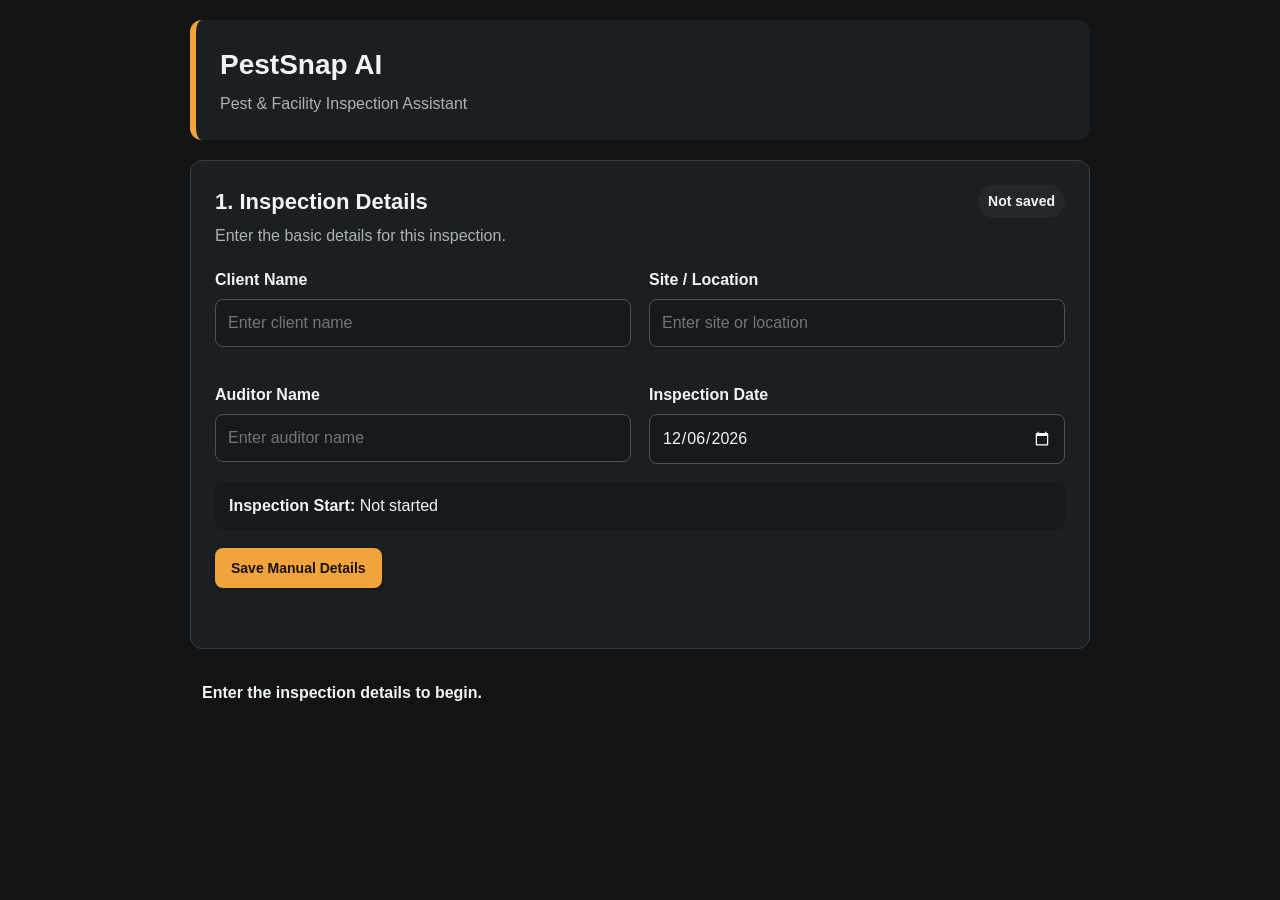
==== index.html @ e572dcbc "Initial PestSnap-AI project" ====
<!DOCTYPE html>
<html lang="en">
<head>
    <meta charset="UTF-8">
    <meta name="viewport" content="width=device-width, initial-scale=1.0">
    <meta name="description" content="Pest and Facility Inspection Assistant">
    <title>PestSnap AI</title>

    <link rel="stylesheet" href="style.css">
</head>

<body>

<main class="app-container">

    <!-- =====================================================
         HEADER
    ====================================================== -->
    <header class="app-header">
        <h1>PestSnap AI</h1>
        <p>Pest &amp; Facility Inspection Assistant</p>
    </header>


    <!-- =====================================================
         SECTION 1 - INSPECTION DETAILS
    ====================================================== -->
    <section
        id="inspectionSection"
        class="section workflow-section"
        aria-labelledby="inspectionHeading"
    >

        <div class="section-header">
            <div>
                <h2 id="inspectionHeading">1. Inspection Details</h2>
                <p class="section-description">
                    Enter the basic details for this inspection.
                </p>
            </div>

            <span
                id="inspectionSectionStatus"
                class="section-status"
            >
                Not saved
            </span>
        </div>


        <div id="inspectionForm">

            <div class="form-grid">

                <div class="form-group">
                    <label for="clientName">Client Name</label>

                    <input
                        type="text"
                        id="clientName"
                        name="clientName"
                        autocomplete="organization"
                        placeholder="Enter client name"
                    >
                </div>


                <div class="form-group">
                    <label for="siteLocation">Site / Location</label>

                    <input
                        type="text"
                        id="siteLocation"
                        name="siteLocation"
                        autocomplete="street-address"
                        placeholder="Enter site or location"
                    >
                </div>


                <div class="form-group">
                    <label for="auditorName">Auditor Name</label>

                    <input
                        type="text"
                        id="auditorName"
                        name="auditorName"
                        autocomplete="name"
                        placeholder="Enter auditor name"
                    >
                </div>


                <div class="form-group">
                    <label for="inspectionDate">Inspection Date</label>

                    <input
                        type="date"
                        id="inspectionDate"
                        name="inspectionDate"
                    >
                </div>

            </div>


            <div class="inspection-time">
                <p>
                    <strong>Inspection Start:</strong>
                    <span id="inspectionStartTime">
                        Not started
                    </span>
                </p>
            </div>


            <div class="button-group">

                <button
                    type="button"
                    id="saveManualDetails"
                    class="btn btn-primary"
                >
                    Save Manual Details
                </button>

            </div>


            <div
                id="manualDetailsStatus"
                class="status-message"
                role="status"
                aria-live="polite"
            ></div>

        </div>


        <!-- Saved Details -->

        <div
            id="savedInspectionDetails"
            class="saved-details"
            hidden
        >

            <div class="saved-details-grid">

                <p>
                    <strong>Client:</strong>
                    <span id="savedClientName"></span>
                </p>

                <p>
                    <strong>Site:</strong>
                    <span id="savedSiteLocation"></span>
                </p>

                <p>
                    <strong>Auditor:</strong>
                    <span id="savedAuditorName"></span>
                </p>

                <p>
                    <strong>Date:</strong>
                    <span id="savedInspectionDate"></span>
                </p>

            </div>


            <button
                type="button"
                id="editManualDetails"
                class="btn btn-secondary"
            >
                Edit Manual Details
            </button>

        </div>

    </section>



    <!-- =====================================================
         SECTION 2 - PHOTO
    ====================================================== -->
    <section
        id="photoSection"
        class="section workflow-section"
        aria-labelledby="photoHeading"
        hidden
    >

        <div class="section-header">

            <div>

                <h2 id="photoHeading">
                    2. Add Finding Photo
                </h2>

                <p class="section-description">
                    Upload a photo or take a photo of the problem.
                </p>

            </div>

            <span class="section-status">
                Ready
            </span>

        </div>


        <!-- ONE BUTTON ONLY -->

        <div class="photo-actions">

            <button
                type="button"
                id="photoButton"
                class="btn btn-photo"
            >
                Upload Photo / Take Photo
            </button>

        </div>


        <!-- Hidden file input -->

        <input
            type="file"
            id="photoInput"
            accept="image/png,image/jpeg,image/jpg,image/webp"
            aria-label="Choose inspection photo"
            hidden
        >


        <!-- Photo Preview -->

        <div
            id="photoPreviewContainer"
            class="photo-preview-container"
            hidden
        >

            <h3>Selected Photo</h3>

            <img
                id="photoPreview"
                src=""
                alt="Selected inspection photograph"
            >


            <div class="photo-management-actions">

                <button
                    type="button"
                    id="replacePhotoButton"
                    class="btn btn-secondary"
                >
                    Replace Photo
                </button>


                <button
                    type="button"
                    id="removePhotoButton"
                    class="btn btn-danger"
                >
                    Remove Photo
                </button>

            </div>

        </div>


        <div
            id="photoSelectedMessage"
            class="status-message"
            role="status"
            aria-live="polite"
        ></div>

    </section>



    <!-- =====================================================
         SECTION 3 - MARK PROBLEM
    ====================================================== -->
    <section
        id="markSection"
        class="section workflow-section"
        aria-labelledby="markHeading"
        hidden
    >

        <div class="section-header">

            <div>

                <h2 id="markHeading">
                    3. Mark Problem
                </h2>

                <p class="section-description">
                    Draw freely on the photo to identify the problem area.
                </p>

            </div>


            <span
                id="markSectionStatus"
                class="section-status"
            >
                Ready
            </span>

        </div>


        <div
            id="annotationContainer"
            class="annotation-container"
        >

            <canvas
                id="annotationCanvas"
                aria-label="Photo marking area"
            ></canvas>

        </div>


        <div class="annotation-controls">

            <button
                type="button"
                id="undoAnnotationButton"
                class="btn btn-secondary"
                disabled
            >
                Undo
            </button>


            <button
                type="button"
                id="clearAnnotationButton"
                class="btn btn-secondary"
                disabled
            >
                Clear All
            </button>

        </div>


        <button
            type="button"
            id="donePhotoButton"
            class="btn btn-primary"
        >
            Done
        </button>


        <div
            id="annotationStatus"
            class="status-message"
            role="status"
            aria-live="polite"
        ></div>

    </section>



    <!-- =====================================================
         SECTION 4 - FINDING DETAILS
    ====================================================== -->
    <section
        id="aiSection"
        class="section workflow-section"
        aria-labelledby="aiHeading"
        hidden
    >

        <div class="section-header">

            <div>
                <h2 id="aiHeading">
                    4. Finding Details
                </h2>

                <p class="section-description">
                    Enter the details for this finding.
                </p>
            </div>

            <span
                id="findingSectionStatus"
                class="section-status"
            >
                Draft
            </span>

        </div>


        <!-- Pest -->

        <div class="form-group">

            <label for="finding">
                Finding
            </label>

            <input
                type="text"
                id="finding"
                name="finding"
                placeholder="Enter the finding"
            >

        </div>


        <!-- Pest -->

        <div class="form-group">

            <label for="pestIssue">
                Pest
            </label>

            <input
                type="text"
                id="pestIssue"
                name="pestIssue"
                placeholder="Enter pest or issue"
            >

        </div>


        <!-- Area -->

        <div class="form-group">

            <label for="findingArea">
                Area
            </label>

            <input
                type="text"
                id="findingArea"
                name="findingArea"
                placeholder="Enter affected area"
            >

        </div>


        <!-- Observation -->

        <div class="form-group">

            <label for="observation">
                Observation
            </label>

            <textarea
                id="observation"
                name="observation"
                rows="4"
                placeholder="Enter the inspection observation"
            ></textarea>

        </div>


        <!-- Root Cause -->

        <div class="form-group">

            <label for="rootCause">
                Root Cause
            </label>

            <textarea
                id="rootCause"
                name="rootCause"
                rows="3"
                placeholder="Enter the root cause"
            ></textarea>

        </div>


        <!-- Action Plan -->

        <div class="form-group">

            <label for="actionPlan">
                Action Plan
            </label>

            <select
                id="actionPlan"
                name="actionPlan"
            >

                <option value="">
                    Select action plan
                </option>

                <option value="Seal the identified opening or gap using suitable material.">
                    Seal the identified opening or gap using suitable material.
                </option>

                <option value="Remove stagnant water and implement measures to prevent recurrence.">
                    Remove stagnant water and implement measures to prevent recurrence.
                </option>

                <option value="Clean the affected area and maintain proper housekeeping.">
                    Clean the affected area and maintain proper housekeeping.
                </option>

                <option value="Remove the identified food or waste source and maintain proper sanitation.">
                    Remove the identified food or waste source and maintain proper sanitation.
                </option>

            </select>

        </div>


        <!-- Timeline -->

        <div class="form-group">

            <label for="timeline">
                Timeline
            </label>

            <select
                id="timeline"
                name="timeline"
            >

                <option value="">
                    Select timeline
                </option>

                <option value="Immediate">
                    Immediate
                </option>

                <option value="24 Hours">
                    24 Hours
                </option>

                <option value="3 Days">
                    3 Days
                </option>

                <option value="7 Days">
                    7 Days
                </option>

                <option value="15 Days">
                    15 Days
                </option>

                <option value="30 Days">
                    30 Days
                </option>

                <option value="Custom">
                    Custom
                </option>

            </select>

        </div>


        <!-- Responsibility -->

        <div class="form-group">

            <label for="responsibility">
                Responsibility
            </label>

            <select
                id="responsibility"
                name="responsibility"
            >

                <option value="">
                    Select responsibility
                </option>

                <option value="Maintenance">
                    Maintenance
                </option>

                <option value="Housekeeping">
                    Housekeeping
                </option>

                <option value="Operations">
                    Operations
                </option>

                <option value="Kitchen">
                    Kitchen
                </option>

                <option value="Engineering">
                    Engineering
                </option>

                <option value="Other">
                    Other
                </option>

            </select>

        </div>


        <!-- Status -->

        <div class="form-group">

            <label for="priority">
                Priority
            </label>

            <select
                id="priority"
                name="priority"
            >

                <option value="">
                    Select priority
                </option>

                <option value="High">
                    High
                </option>

                <option value="Medium">
                    Medium
                </option>

                <option value="Low">
                    Low
                </option>

            </select>

        </div>


        <!-- Status -->

        <div class="form-group">

            <label for="findingStatus">
                Status
            </label>

            <select
                id="findingStatus"
                name="findingStatus"
            >

                <option value="Open">
                    Open
                </option>

                <option value="WIP">
                    WIP
                </option>

                <option value="Closed">
                    Closed
                </option>

                <option value="On Hold">
                    On Hold
                </option>

            </select>

        </div>


        <!-- Remarks -->

        <div class="form-group">

            <label for="photoNote">
                Remarks
            </label>

            <textarea
                id="photoNote"
                name="photoNote"
                rows="3"
                placeholder="Enter remarks"
            ></textarea>

        </div>


        <!-- Save -->

        <div class="button-group">

            <button
                type="button"
                id="saveFindingButton"
                class="btn btn-success"
            >
                Save Finding
            </button>

        </div>


        <div
            id="findingFormStatus"
            class="status-message"
            role="status"
            aria-live="polite"
        ></div>

    </section>



    <!-- =====================================================
         SECTION 5 - REPORT
    ====================================================== -->
    <section
        id="reportSection"
        class="section workflow-section"
        aria-labelledby="reportHeading"
        hidden
    >

        <div class="section-header">

            <div>

                <h2 id="reportHeading">
                    5. Inspection Report
                </h2>

                <p class="section-description">
                    Your saved findings and reports.
                </p>

            </div>

        </div>


        <div class="inspection-summary">

            <p>
                <strong>Findings:</strong>
                <span id="findingCount">0</span>
            </p>

            <p>
                <strong>Status:</strong>
                <span id="inspectionStatus">
                    Not started
                </span>
            </p>

        </div>


        <!-- Saved Findings -->

        <div
            id="savedFindingsContainer"
            class="saved-findings"
            aria-live="polite"
        >

            <p>
                No findings saved yet.
            </p>

        </div>


        <!-- Report Buttons -->

        <div class="report-actions">

            <button
                type="button"
                id="downloadExcelButton"
                class="btn btn-success"
            >
                Download Excel
            </button>


            <button
                type="button"
                id="downloadPdfButton"
                class="btn btn-success"
                disabled
            >
                Download PDF
            </button>

        </div>


        <!-- Reset -->

        <div class="reset-section">

            <button
                type="button"
                id="resetInspectionButton"
                class="btn btn-danger"
            >
                Reset Inspection
            </button>

        </div>

    </section>



    <!-- =====================================================
         APPLICATION MESSAGE
    ====================================================== -->

    <div
        id="appMessage"
        class="app-message"
        role="status"
        aria-live="polite"
    ></div>

</main>


<!-- =====================================================
     LIBRARIES
====================================================== -->

<script
    src="https://cdn.jsdelivr.net/npm/exceljs/dist/exceljs.min.js">
</script>

<script
    src="https://cdn.jsdelivr.net/npm/jspdf@2.5.1/dist/jspdf.umd.min.js">
</script>

<script
    src="https://cdn.jsdelivr.net/npm/jspdf-autotable@3.8.2/dist/jspdf.plugin.autotable.min.js">
</script>

<script src="script.js"></script>

</body>
</html>
---- style.css ----
/* =========================================================
   PestSnap AI - Module 1
   Main Application Styles
   ========================================================= */

/* ---------- Base ---------- */

* {
    box-sizing: border-box;
}

:root {
    color-scheme: dark;
    --page-background: #111315;
    --surface: #1b1f22;
    --surface-raised: #23282c;
    --surface-muted: #171a1d;
    --border: #353c42;
    --text: #f1f3f4;
    --text-muted: #aab3ba;
    --accent: #f2a33a;
    --focus: #74b9ff;
}

html {
    scroll-behavior: smooth;
}

body {
    margin: 0;
    font-family: Arial, Helvetica, sans-serif;
    background: var(--page-background);
    color: var(--text);
    line-height: 1.5;
}


/* ---------- Main Container ---------- */

.app-container {
    width: min(100% - 24px, 900px);
    margin: 0 auto;
    padding: 20px 0 40px;
}


/* ---------- Header ---------- */

.app-header {
    background: var(--surface);
    border-radius: 12px;
    padding: 24px;
    margin-bottom: 20px;
    border-left: 6px solid var(--accent);
}

.app-header h1 {
    margin: 0 0 6px;
    font-size: 28px;
}

.app-header p {
    margin: 0;
    color: var(--text-muted);
}


/* ---------- Sections ---------- */

.section {
    background: var(--surface);
    border-radius: 12px;
    padding: 24px;
    margin-bottom: 20px;
    border: 1px solid var(--border);
}

.section h2 {
    margin-top: 0;
    margin-bottom: 20px;
    font-size: 22px;
}

.section h3 {
    margin-top: 0;
}


/* ---------- Form Layout ---------- */

.form-grid {
    display: grid;
    grid-template-columns: repeat(2, minmax(0, 1fr));
    gap: 18px;
}

.form-group {
    margin-bottom: 18px;
}

.form-group label {
    display: block;
    font-weight: 600;
    margin-bottom: 7px;
}

input,
textarea,
select {
    width: 100%;
    font: inherit;
    padding: 11px 12px;
    border: 1px solid #4a535b;
    border-radius: 8px;
    background: var(--surface-muted);
    color: var(--text);
}

textarea {
    resize: vertical;
    min-height: 90px;
}

input:focus,
textarea:focus,
select:focus,
button:focus {
    outline: 3px solid var(--focus);
    outline-offset: 2px;
}

button:focus-visible {
    outline: 3px solid currentColor;
    outline-offset: 2px;
}


/* ---------- Inspection Time ---------- */

.inspection-time {
    background: var(--surface-muted);
    border-radius: 8px;
    padding: 12px 14px;
    margin-bottom: 18px;
}

.inspection-time p {
    margin: 0;
}


/* ---------- Buttons ---------- */

.button-group,
.photo-actions,
.report-actions {
    display: flex;
    flex-wrap: wrap;
    gap: 10px;
    margin-top: 12px;
}

.btn {
    border: 0;
    border-radius: 8px;
    padding: 9px 16px;
    font: inherit;
    font-size: 14px;
    font-weight: 600;
    cursor: pointer;
    min-height: 40px;
    box-shadow: 0 2px 5px rgba(0, 0, 0, 0.22);
    transition: all 0.2s ease;
}

.btn:hover:not(:disabled) {
    filter: brightness(1.1);
    box-shadow: 0 3px 8px rgba(0, 0, 0, 0.28);
}

.btn:active:not(:disabled) {
    filter: brightness(0.96);
    transform: translateY(1px);
}

.btn:disabled {
    opacity: 0.5;
    cursor: not-allowed;
    box-shadow: none;
}

.btn-primary {
    background: var(--accent);
    color: #17120b;
}

.btn-secondary {
    background: #58636c;
    color: #ffffff;
    padding: 8px 14px;
    min-height: 38px;
}

.btn-photo {
    background: #1769aa;
    color: #ffffff;
    flex: 0 1 auto;
}

.btn-success {
    background: #238636;
    color: #ffffff;
}

.btn-danger {
    background: #c62828;
    color: #ffffff;
}


/* ---------- Photo Preview ---------- */

.photo-preview-container {
    margin: 20px 0;
    padding: 16px;
    background: var(--surface-muted);
    border-radius: 10px;
    border: 1px solid var(--border);
}

.photo-preview-container img {
    display: block;
    width: 100%;
    max-height: 500px;
    object-fit: contain;
    background: #0b0d0e;
    border-radius: 8px;
}


/* ---------- AI Result ---------- */

.ai-result-section {
    margin-top: 22px;
    padding: 18px;
    border: 2px solid #3e8fca;
    border-radius: 10px;
    background: #17232b;
}

.ai-result-section h3 {
    color: #72c2f5;
}


/* ---------- Current Inspection ---------- */

.inspection-summary {
    display: grid;
    grid-template-columns: repeat(2, minmax(0, 1fr));
    gap: 12px;
    margin-bottom: 18px;
}

.inspection-summary p {
    margin: 0;
    padding: 14px;
    background: var(--surface-raised);
    border-radius: 8px;
    border: 1px solid var(--border);
}

.saved-findings {
    margin-bottom: 20px;
}

.saved-findings > p {
    color: var(--text-muted);
}

.finding-item {
    padding: 14px;
    margin-bottom: 10px;
    border: 1px solid var(--border);
    border-radius: 8px;
    background: var(--surface-raised);
}

.finding-item strong {
    display: block;
}


/* ---------- Status Message ---------- */

.status-message,
.app-message {
    margin-top: 12px;
    min-height: 24px;
    font-weight: 600;
}

.app-message {
    padding: 12px;
    border-radius: 8px;
}


/* ---------- Reset ---------- */

.reset-section {
    margin-top: 24px;
    padding-top: 20px;
    border-top: 1px solid var(--border);
}


/* ---------- Mobile ---------- */

@media (max-width: 650px) {

    .app-container {
        width: min(100% - 16px, 900px);
        padding-top: 8px;
    }

    .section {
        padding: 18px;
    }

    .app-header {
        padding: 18px;
    }

    .app-header h1 {
        font-size: 24px;
    }

    .form-grid {
        grid-template-columns: 1fr;
        gap: 0;
    }

    .inspection-summary {
        grid-template-columns: 1fr;
    }

    .button-group,
    .report-actions {
        flex-direction: column;
    }

    .button-group .btn,
    .report-actions .btn {
        width: 100%;
    }

    .btn-photo {
        flex: 1 1 100%;
        width: 100%;
    }
}


/* ---------- Reduced Motion ---------- */

@media (prefers-reduced-motion: reduce) {
    html {
        scroll-behavior: auto;
    }
}


/* ---------- Step-by-Step Workflow ---------- */

.workflow-section {
    transition: none;
}

.section-header {
    display: flex;
    justify-content: space-between;
    align-items: flex-start;
    gap: 16px;
    margin-bottom: 20px;
}

.section-header h2 {
    margin-bottom: 6px;
}

.section-description {
    margin: 0;
    color: var(--text-muted);
}

.section-status {
    flex-shrink: 0;
    padding: 6px 10px;
    border-radius: 20px;
    background: var(--surface-raised);
    font-size: 14px;
    font-weight: 600;
}

.saved-details {
    padding-top: 4px;
}

.saved-details-grid {
    display: grid;
    grid-template-columns: repeat(2, minmax(0, 1fr));
    gap: 10px 20px;
    margin-bottom: 18px;
}

.saved-details-grid p {
    margin: 0;
    padding: 10px;
    background: var(--surface-muted);
    border-radius: 8px;
}

.annotation-area {
    min-height: 250px;
    display: flex;
    align-items: center;
    justify-content: center;
    border: 2px dashed #aeb6bf;
    border-radius: 10px;
    margin-bottom: 20px;
    color: var(--text-muted);
    background: var(--surface-muted);
}

@media (max-width: 650px) {
    .section-header {
        flex-direction: column;
    }

    .saved-details-grid {
        grid-template-columns: 1fr;
    }
}


/* ---------- Photo Annotation ---------- */

.annotation-container {
    width: 100%;
    background: #222;
    border-radius: 10px;
    overflow: hidden;
    margin-bottom: 16px;
}

.annotation-container canvas {
    display: block;
    width: 100%;
    height: auto;
    touch-action: none;
    cursor: crosshair;
}

.annotation-controls {
    display: flex;
    flex-wrap: wrap;
    gap: 10px;
    margin-bottom: 20px;
}

.annotation-controls .btn {
    flex: 1 1 160px;
}

@media (max-width: 650px) {
    .annotation-controls {
        flex-direction: column;
    }

    .annotation-controls .btn {
        width: 100%;
    }
}


/* ---------- Photo Management ---------- */

.photo-management-actions {
    display: flex;
    flex-wrap: wrap;
    gap: 10px;
    margin-top: 16px;
}

.photo-management-actions .btn {
    flex: 1 1 180px;
}

@media (max-width: 650px) {
    .photo-management-actions {
        flex-direction: column;
    }

    .photo-management-actions .btn {
        width: 100%;
    }
}


/* ---------- Finding Form ---------- */

.radio-group {
    display: flex;
    flex-wrap: wrap;
    gap: 20px;
}

.radio-option {
    display: inline-flex;
    align-items: center;
    gap: 8px;
    cursor: pointer;
}

.radio-option input {
    width: auto;
}

fieldset.form-group {
    border: 0;
    padding: 0;
}

fieldset.form-group legend {
    font-weight: 600;
    margin-bottom: 8px;
}


#photoInput {
    position: absolute;
    width: 1px;
    height: 1px;
    opacity: 0;
    overflow: hidden;
    pointer-events: none;
}

.finding-item-header {
    display: flex;
    justify-content: space-between;
    align-items: center;
    gap: 10px;
}

.finding-item-actions {
    display: flex;
    flex-wrap: wrap;
    gap: 8px;
}

.finding-edit-button,
.finding-delete-button {
    color: white;
    border: none;
    border-radius: 5px;
    padding: 5px 9px;
    font: inherit;
    font-size: 14px;
    cursor: pointer;
    transition: all 0.2s ease;
}

.finding-edit-button {
    background: #1769aa;
}

.finding-delete-button {
    background: #dc3545;
}

.finding-edit-button:hover,
.finding-delete-button:hover {
    filter: brightness(1.1);
    box-shadow: 0 2px 5px rgba(0, 0, 0, 0.22);
}

.finding-edit-button:focus-visible,
.finding-delete-button:focus-visible {
    outline: 3px solid var(--focus);
    outline-offset: 2px;
}

.finding-photo-title {
    display: block;
    margin-top: 15px;
    margin-bottom: 8px;
}

.finding-marked-photo {
    display: block;
    width: 100%;
    max-width: 500px;
    max-height: 400px;
    object-fit: contain;
    border-radius: 8px;
    border: 1px solid #555;
    background: #111;
    margin-bottom: 15px;
}
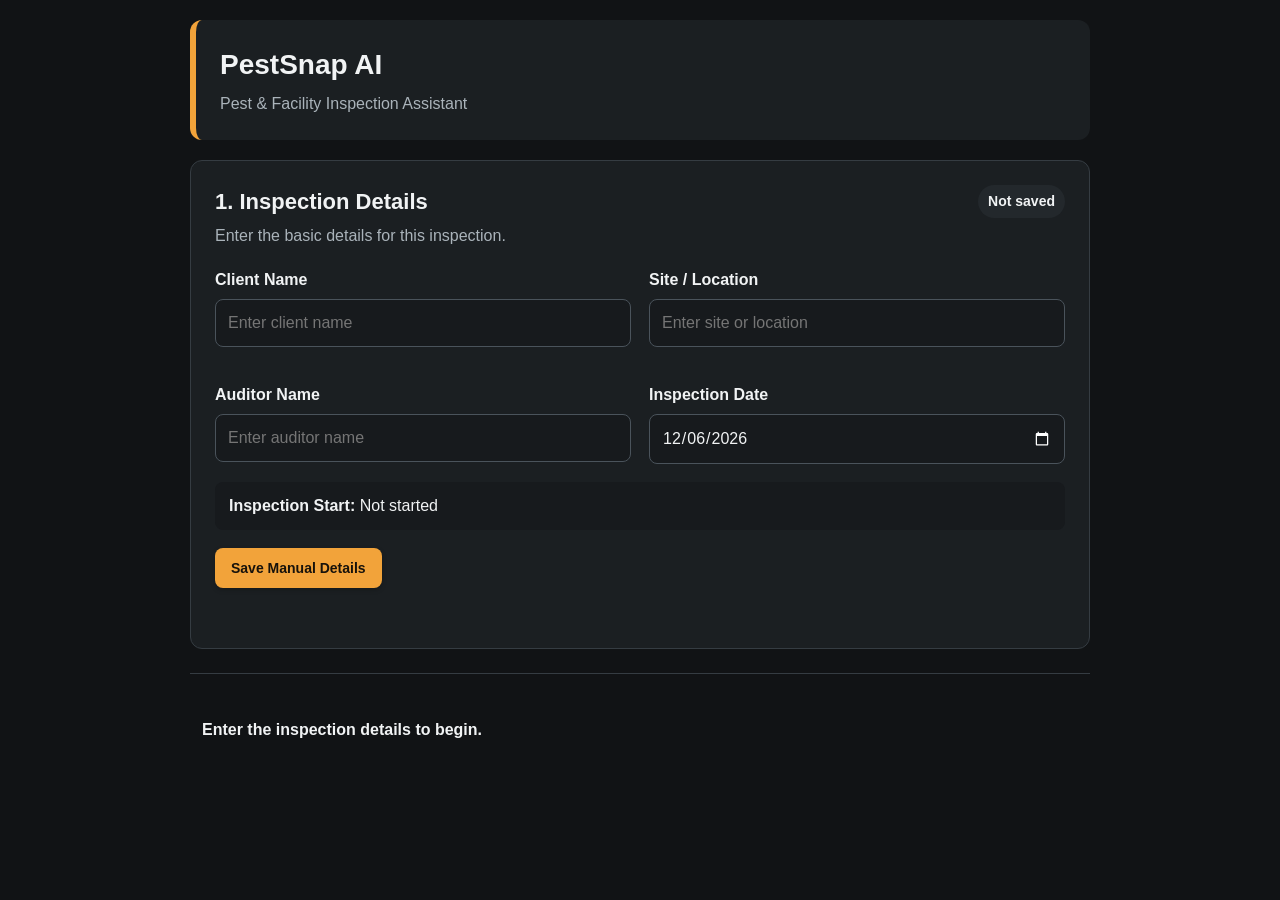
==== commit 3ab0ddb0: "Update PestSnap inspection report" ====
--- a/index.html
+++ b/index.html
@@ -1,4 +1,4 @@
-<!DOCTYPE html>
+    <!DOCTYPE html>
 <html lang="en">
 <head>
     <meta charset="UTF-8">
@@ -235,10 +235,53 @@
         <input
             type="file"
             id="photoInput"
-            accept="image/png,image/jpeg,image/jpg,image/webp"
+            accept="image/*"
             aria-label="Choose inspection photo"
             hidden
         >
+
+        <input
+            type="file"
+            id="cameraInput"
+            accept="image/*"
+            capture="environment"
+            aria-label="Take inspection photo"
+            hidden
+        >
+
+        <dialog
+            id="photoSourceDialog"
+            aria-labelledby="photoSourceHeading"
+        >
+            <h3 id="photoSourceHeading">Choose Photo</h3>
+
+            <div class="photo-source-actions">
+                <button
+                    type="button"
+                    id="takePhotoButton"
+                    class="btn btn-primary"
+                    autofocus
+                >
+                    Take Photo
+                </button>
+
+                <button
+                    type="button"
+                    id="chooseGalleryButton"
+                    class="btn btn-secondary"
+                >
+                    Choose from Gallery
+                </button>
+
+                <button
+                    type="button"
+                    id="cancelPhotoSourceButton"
+                    class="btn btn-secondary"
+                >
+                    Cancel
+                </button>
+            </div>
+        </dialog>
 
 
         <!-- Photo Preview -->
@@ -489,24 +532,6 @@
         </div>
 
 
-        <!-- Root Cause -->
-
-        <div class="form-group">
-
-            <label for="rootCause">
-                Root Cause
-            </label>
-
-            <textarea
-                id="rootCause"
-                name="rootCause"
-                rows="3"
-                placeholder="Enter the root cause"
-            ></textarea>
-
-        </div>
-
-
         <!-- Action Plan -->
 
         <div class="form-group">
@@ -845,6 +870,7 @@
                 type="button"
                 id="resetInspectionButton"
                 class="btn btn-danger"
+                hidden
             >
                 Reset Inspection
             </button>
@@ -853,6 +879,21 @@
 
     </section>
 
+
+    <!-- Reset -->
+
+    <div class="reset-section">
+
+        <button
+            type="button"
+            id="resetInspectionButton"
+            class="btn btn-danger"
+            hidden
+        >
+            Reset Inspection
+        </button>
+
+    </div>
 
 
     <!-- =====================================================
@@ -874,7 +915,7 @@
 ====================================================== -->
 
 <script
-    src="https://cdn.jsdelivr.net/npm/exceljs/dist/exceljs.min.js">
+    src="https://cdn.jsdelivr.net/npm/exceljs@4.4.0/dist/exceljs.min.js">
 </script>
 
 <script
--- a/style.css
+++ b/style.css
@@ -475,11 +475,14 @@
 
 @media (max-width: 650px) {
     .annotation-controls {
-        flex-direction: column;
+        flex-direction: row;
     }
 
     .annotation-controls .btn {
-        width: 100%;
+        flex: 0 1 auto;
+        width: auto;
+        padding: 8px 12px;
+        min-height: 40px;
     }
 }
 
@@ -499,11 +502,14 @@
 
 @media (max-width: 650px) {
     .photo-management-actions {
-        flex-direction: column;
+        flex-direction: row;
     }
 
     .photo-management-actions .btn {
-        width: 100%;
+        flex: 0 1 auto;
+        width: auto;
+        padding: 8px 12px;
+        min-height: 40px;
     }
 }
 
@@ -545,6 +551,33 @@
     opacity: 0;
     overflow: hidden;
     pointer-events: none;
+}
+
+#photoSourceDialog {
+    width: min(320px, calc(100% - 32px));
+    padding: 20px;
+    border: 1px solid #d5dbe1;
+    border-radius: 8px;
+}
+
+#photoSourceDialog::backdrop {
+    background: rgb(0 0 0 / 35%);
+}
+
+#photoSourceHeading {
+    margin: 0 0 16px;
+}
+
+.photo-source-actions {
+    display: flex;
+    flex-direction: column;
+    gap: 8px;
+}
+
+.photo-source-actions .btn {
+    width: 100%;
+    min-height: 40px;
+    padding: 8px 12px;
 }
 
 .finding-item-header {
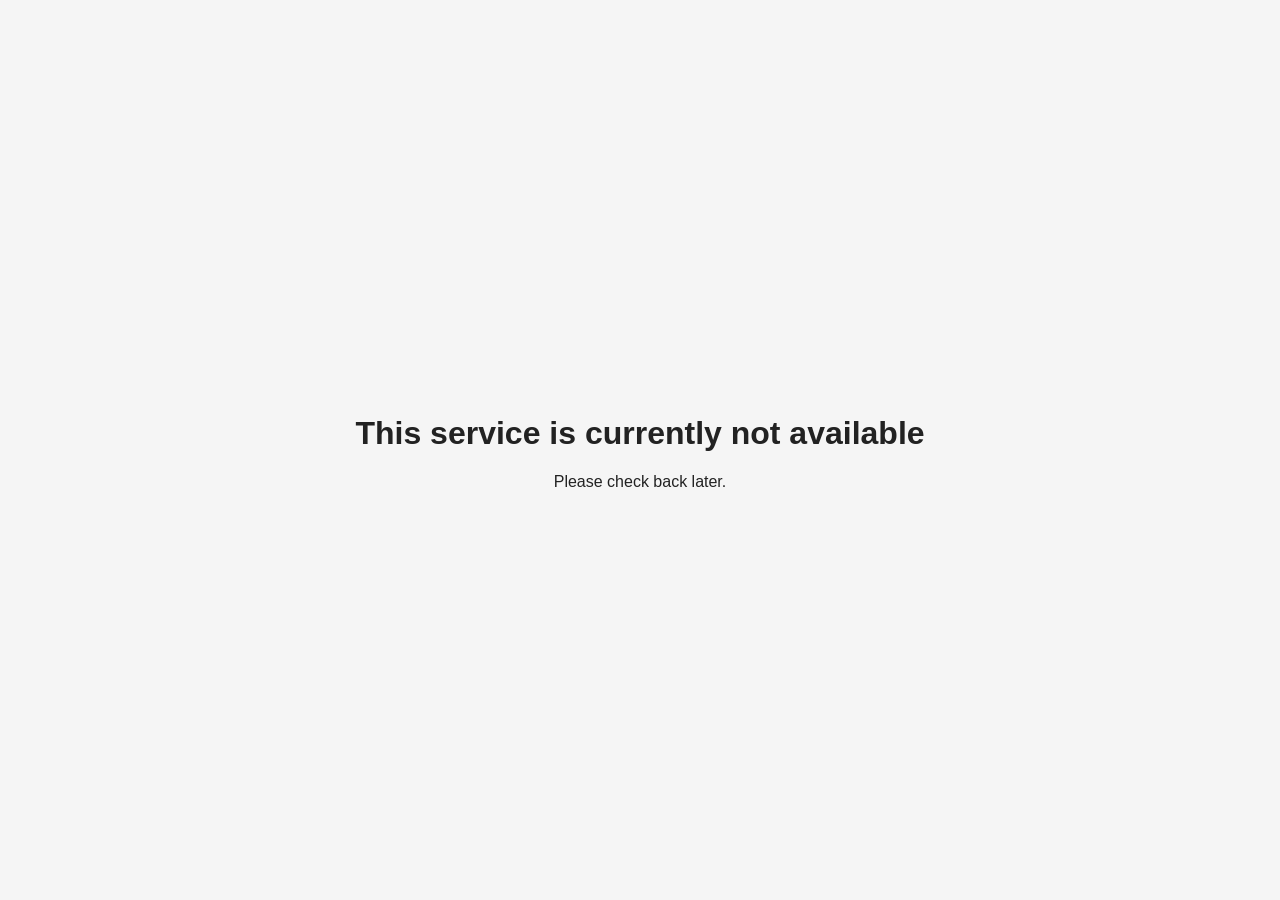
==== commit 30980fe7: "add maintenance page" ====
--- a/index.html
+++ b/index.html
@@ -1,932 +1,21 @@
-    <!DOCTYPE html>
+<!DOCTYPE html>
 <html lang="en">
 <head>
-    <meta charset="UTF-8">
-    <meta name="viewport" content="width=device-width, initial-scale=1.0">
-    <meta name="description" content="Pest and Facility Inspection Assistant">
-    <title>PestSnap AI</title>
-
-    <link rel="stylesheet" href="style.css">
+  <meta charset="UTF-8">
+  <meta name="viewport" content="width=device-width, initial-scale=1">
+  <meta name="robots" content="noindex">
+  <title>Service Currently Not Available</title>
+  <style>
+    body { font-family: sans-serif; display: flex; align-items: center;
+           justify-content: center; min-height: 100vh; margin: 0;
+           text-align: center; background: #f5f5f5; color: #222; }
+    main { padding: 1rem; }
+  </style>
 </head>
-
 <body>
-
-<main class="app-container">
-
-    <!-- =====================================================
-         HEADER
-    ====================================================== -->
-    <header class="app-header">
-        <h1>PestSnap AI</h1>
-        <p>Pest &amp; Facility Inspection Assistant</p>
-    </header>
-
-
-    <!-- =====================================================
-         SECTION 1 - INSPECTION DETAILS
-    ====================================================== -->
-    <section
-        id="inspectionSection"
-        class="section workflow-section"
-        aria-labelledby="inspectionHeading"
-    >
-
-        <div class="section-header">
-            <div>
-                <h2 id="inspectionHeading">1. Inspection Details</h2>
-                <p class="section-description">
-                    Enter the basic details for this inspection.
-                </p>
-            </div>
-
-            <span
-                id="inspectionSectionStatus"
-                class="section-status"
-            >
-                Not saved
-            </span>
-        </div>
-
-
-        <div id="inspectionForm">
-
-            <div class="form-grid">
-
-                <div class="form-group">
-                    <label for="clientName">Client Name</label>
-
-                    <input
-                        type="text"
-                        id="clientName"
-                        name="clientName"
-                        autocomplete="organization"
-                        placeholder="Enter client name"
-                    >
-                </div>
-
-
-                <div class="form-group">
-                    <label for="siteLocation">Site / Location</label>
-
-                    <input
-                        type="text"
-                        id="siteLocation"
-                        name="siteLocation"
-                        autocomplete="street-address"
-                        placeholder="Enter site or location"
-                    >
-                </div>
-
-
-                <div class="form-group">
-                    <label for="auditorName">Auditor Name</label>
-
-                    <input
-                        type="text"
-                        id="auditorName"
-                        name="auditorName"
-                        autocomplete="name"
-                        placeholder="Enter auditor name"
-                    >
-                </div>
-
-
-                <div class="form-group">
-                    <label for="inspectionDate">Inspection Date</label>
-
-                    <input
-                        type="date"
-                        id="inspectionDate"
-                        name="inspectionDate"
-                    >
-                </div>
-
-            </div>
-
-
-            <div class="inspection-time">
-                <p>
-                    <strong>Inspection Start:</strong>
-                    <span id="inspectionStartTime">
-                        Not started
-                    </span>
-                </p>
-            </div>
-
-
-            <div class="button-group">
-
-                <button
-                    type="button"
-                    id="saveManualDetails"
-                    class="btn btn-primary"
-                >
-                    Save Manual Details
-                </button>
-
-            </div>
-
-
-            <div
-                id="manualDetailsStatus"
-                class="status-message"
-                role="status"
-                aria-live="polite"
-            ></div>
-
-        </div>
-
-
-        <!-- Saved Details -->
-
-        <div
-            id="savedInspectionDetails"
-            class="saved-details"
-            hidden
-        >
-
-            <div class="saved-details-grid">
-
-                <p>
-                    <strong>Client:</strong>
-                    <span id="savedClientName"></span>
-                </p>
-
-                <p>
-                    <strong>Site:</strong>
-                    <span id="savedSiteLocation"></span>
-                </p>
-
-                <p>
-                    <strong>Auditor:</strong>
-                    <span id="savedAuditorName"></span>
-                </p>
-
-                <p>
-                    <strong>Date:</strong>
-                    <span id="savedInspectionDate"></span>
-                </p>
-
-            </div>
-
-
-            <button
-                type="button"
-                id="editManualDetails"
-                class="btn btn-secondary"
-            >
-                Edit Manual Details
-            </button>
-
-        </div>
-
-    </section>
-
-
-
-    <!-- =====================================================
-         SECTION 2 - PHOTO
-    ====================================================== -->
-    <section
-        id="photoSection"
-        class="section workflow-section"
-        aria-labelledby="photoHeading"
-        hidden
-    >
-
-        <div class="section-header">
-
-            <div>
-
-                <h2 id="photoHeading">
-                    2. Add Finding Photo
-                </h2>
-
-                <p class="section-description">
-                    Upload a photo or take a photo of the problem.
-                </p>
-
-            </div>
-
-            <span class="section-status">
-                Ready
-            </span>
-
-        </div>
-
-
-        <!-- ONE BUTTON ONLY -->
-
-        <div class="photo-actions">
-
-            <button
-                type="button"
-                id="photoButton"
-                class="btn btn-photo"
-            >
-                Upload Photo / Take Photo
-            </button>
-
-        </div>
-
-
-        <!-- Hidden file input -->
-
-        <input
-            type="file"
-            id="photoInput"
-            accept="image/*"
-            aria-label="Choose inspection photo"
-            hidden
-        >
-
-        <input
-            type="file"
-            id="cameraInput"
-            accept="image/*"
-            capture="environment"
-            aria-label="Take inspection photo"
-            hidden
-        >
-
-        <dialog
-            id="photoSourceDialog"
-            aria-labelledby="photoSourceHeading"
-        >
-            <h3 id="photoSourceHeading">Choose Photo</h3>
-
-            <div class="photo-source-actions">
-                <button
-                    type="button"
-                    id="takePhotoButton"
-                    class="btn btn-primary"
-                    autofocus
-                >
-                    Take Photo
-                </button>
-
-                <button
-                    type="button"
-                    id="chooseGalleryButton"
-                    class="btn btn-secondary"
-                >
-                    Choose from Gallery
-                </button>
-
-                <button
-                    type="button"
-                    id="cancelPhotoSourceButton"
-                    class="btn btn-secondary"
-                >
-                    Cancel
-                </button>
-            </div>
-        </dialog>
-
-
-        <!-- Photo Preview -->
-
-        <div
-            id="photoPreviewContainer"
-            class="photo-preview-container"
-            hidden
-        >
-
-            <h3>Selected Photo</h3>
-
-            <img
-                id="photoPreview"
-                src=""
-                alt="Selected inspection photograph"
-            >
-
-
-            <div class="photo-management-actions">
-
-                <button
-                    type="button"
-                    id="replacePhotoButton"
-                    class="btn btn-secondary"
-                >
-                    Replace Photo
-                </button>
-
-
-                <button
-                    type="button"
-                    id="removePhotoButton"
-                    class="btn btn-danger"
-                >
-                    Remove Photo
-                </button>
-
-            </div>
-
-        </div>
-
-
-        <div
-            id="photoSelectedMessage"
-            class="status-message"
-            role="status"
-            aria-live="polite"
-        ></div>
-
-    </section>
-
-
-
-    <!-- =====================================================
-         SECTION 3 - MARK PROBLEM
-    ====================================================== -->
-    <section
-        id="markSection"
-        class="section workflow-section"
-        aria-labelledby="markHeading"
-        hidden
-    >
-
-        <div class="section-header">
-
-            <div>
-
-                <h2 id="markHeading">
-                    3. Mark Problem
-                </h2>
-
-                <p class="section-description">
-                    Draw freely on the photo to identify the problem area.
-                </p>
-
-            </div>
-
-
-            <span
-                id="markSectionStatus"
-                class="section-status"
-            >
-                Ready
-            </span>
-
-        </div>
-
-
-        <div
-            id="annotationContainer"
-            class="annotation-container"
-        >
-
-            <canvas
-                id="annotationCanvas"
-                aria-label="Photo marking area"
-            ></canvas>
-
-        </div>
-
-
-        <div class="annotation-controls">
-
-            <button
-                type="button"
-                id="undoAnnotationButton"
-                class="btn btn-secondary"
-                disabled
-            >
-                Undo
-            </button>
-
-
-            <button
-                type="button"
-                id="clearAnnotationButton"
-                class="btn btn-secondary"
-                disabled
-            >
-                Clear All
-            </button>
-
-        </div>
-
-
-        <button
-            type="button"
-            id="donePhotoButton"
-            class="btn btn-primary"
-        >
-            Done
-        </button>
-
-
-        <div
-            id="annotationStatus"
-            class="status-message"
-            role="status"
-            aria-live="polite"
-        ></div>
-
-    </section>
-
-
-
-    <!-- =====================================================
-         SECTION 4 - FINDING DETAILS
-    ====================================================== -->
-    <section
-        id="aiSection"
-        class="section workflow-section"
-        aria-labelledby="aiHeading"
-        hidden
-    >
-
-        <div class="section-header">
-
-            <div>
-                <h2 id="aiHeading">
-                    4. Finding Details
-                </h2>
-
-                <p class="section-description">
-                    Enter the details for this finding.
-                </p>
-            </div>
-
-            <span
-                id="findingSectionStatus"
-                class="section-status"
-            >
-                Draft
-            </span>
-
-        </div>
-
-
-        <!-- Pest -->
-
-        <div class="form-group">
-
-            <label for="finding">
-                Finding
-            </label>
-
-            <input
-                type="text"
-                id="finding"
-                name="finding"
-                placeholder="Enter the finding"
-            >
-
-        </div>
-
-
-        <!-- Pest -->
-
-        <div class="form-group">
-
-            <label for="pestIssue">
-                Pest
-            </label>
-
-            <input
-                type="text"
-                id="pestIssue"
-                name="pestIssue"
-                placeholder="Enter pest or issue"
-            >
-
-        </div>
-
-
-        <!-- Area -->
-
-        <div class="form-group">
-
-            <label for="findingArea">
-                Area
-            </label>
-
-            <input
-                type="text"
-                id="findingArea"
-                name="findingArea"
-                placeholder="Enter affected area"
-            >
-
-        </div>
-
-
-        <!-- Observation -->
-
-        <div class="form-group">
-
-            <label for="observation">
-                Observation
-            </label>
-
-            <textarea
-                id="observation"
-                name="observation"
-                rows="4"
-                placeholder="Enter the inspection observation"
-            ></textarea>
-
-        </div>
-
-
-        <!-- Action Plan -->
-
-        <div class="form-group">
-
-            <label for="actionPlan">
-                Action Plan
-            </label>
-
-            <select
-                id="actionPlan"
-                name="actionPlan"
-            >
-
-                <option value="">
-                    Select action plan
-                </option>
-
-                <option value="Seal the identified opening or gap using suitable material.">
-                    Seal the identified opening or gap using suitable material.
-                </option>
-
-                <option value="Remove stagnant water and implement measures to prevent recurrence.">
-                    Remove stagnant water and implement measures to prevent recurrence.
-                </option>
-
-                <option value="Clean the affected area and maintain proper housekeeping.">
-                    Clean the affected area and maintain proper housekeeping.
-                </option>
-
-                <option value="Remove the identified food or waste source and maintain proper sanitation.">
-                    Remove the identified food or waste source and maintain proper sanitation.
-                </option>
-
-            </select>
-
-        </div>
-
-
-        <!-- Timeline -->
-
-        <div class="form-group">
-
-            <label for="timeline">
-                Timeline
-            </label>
-
-            <select
-                id="timeline"
-                name="timeline"
-            >
-
-                <option value="">
-                    Select timeline
-                </option>
-
-                <option value="Immediate">
-                    Immediate
-                </option>
-
-                <option value="24 Hours">
-                    24 Hours
-                </option>
-
-                <option value="3 Days">
-                    3 Days
-                </option>
-
-                <option value="7 Days">
-                    7 Days
-                </option>
-
-                <option value="15 Days">
-                    15 Days
-                </option>
-
-                <option value="30 Days">
-                    30 Days
-                </option>
-
-                <option value="Custom">
-                    Custom
-                </option>
-
-            </select>
-
-        </div>
-
-
-        <!-- Responsibility -->
-
-        <div class="form-group">
-
-            <label for="responsibility">
-                Responsibility
-            </label>
-
-            <select
-                id="responsibility"
-                name="responsibility"
-            >
-
-                <option value="">
-                    Select responsibility
-                </option>
-
-                <option value="Maintenance">
-                    Maintenance
-                </option>
-
-                <option value="Housekeeping">
-                    Housekeeping
-                </option>
-
-                <option value="Operations">
-                    Operations
-                </option>
-
-                <option value="Kitchen">
-                    Kitchen
-                </option>
-
-                <option value="Engineering">
-                    Engineering
-                </option>
-
-                <option value="Other">
-                    Other
-                </option>
-
-            </select>
-
-        </div>
-
-
-        <!-- Status -->
-
-        <div class="form-group">
-
-            <label for="priority">
-                Priority
-            </label>
-
-            <select
-                id="priority"
-                name="priority"
-            >
-
-                <option value="">
-                    Select priority
-                </option>
-
-                <option value="High">
-                    High
-                </option>
-
-                <option value="Medium">
-                    Medium
-                </option>
-
-                <option value="Low">
-                    Low
-                </option>
-
-            </select>
-
-        </div>
-
-
-        <!-- Status -->
-
-        <div class="form-group">
-
-            <label for="findingStatus">
-                Status
-            </label>
-
-            <select
-                id="findingStatus"
-                name="findingStatus"
-            >
-
-                <option value="Open">
-                    Open
-                </option>
-
-                <option value="WIP">
-                    WIP
-                </option>
-
-                <option value="Closed">
-                    Closed
-                </option>
-
-                <option value="On Hold">
-                    On Hold
-                </option>
-
-            </select>
-
-        </div>
-
-
-        <!-- Remarks -->
-
-        <div class="form-group">
-
-            <label for="photoNote">
-                Remarks
-            </label>
-
-            <textarea
-                id="photoNote"
-                name="photoNote"
-                rows="3"
-                placeholder="Enter remarks"
-            ></textarea>
-
-        </div>
-
-
-        <!-- Save -->
-
-        <div class="button-group">
-
-            <button
-                type="button"
-                id="saveFindingButton"
-                class="btn btn-success"
-            >
-                Save Finding
-            </button>
-
-        </div>
-
-
-        <div
-            id="findingFormStatus"
-            class="status-message"
-            role="status"
-            aria-live="polite"
-        ></div>
-
-    </section>
-
-
-
-    <!-- =====================================================
-         SECTION 5 - REPORT
-    ====================================================== -->
-    <section
-        id="reportSection"
-        class="section workflow-section"
-        aria-labelledby="reportHeading"
-        hidden
-    >
-
-        <div class="section-header">
-
-            <div>
-
-                <h2 id="reportHeading">
-                    5. Inspection Report
-                </h2>
-
-                <p class="section-description">
-                    Your saved findings and reports.
-                </p>
-
-            </div>
-
-        </div>
-
-
-        <div class="inspection-summary">
-
-            <p>
-                <strong>Findings:</strong>
-                <span id="findingCount">0</span>
-            </p>
-
-            <p>
-                <strong>Status:</strong>
-                <span id="inspectionStatus">
-                    Not started
-                </span>
-            </p>
-
-        </div>
-
-
-        <!-- Saved Findings -->
-
-        <div
-            id="savedFindingsContainer"
-            class="saved-findings"
-            aria-live="polite"
-        >
-
-            <p>
-                No findings saved yet.
-            </p>
-
-        </div>
-
-
-        <!-- Report Buttons -->
-
-        <div class="report-actions">
-
-            <button
-                type="button"
-                id="downloadExcelButton"
-                class="btn btn-success"
-            >
-                Download Excel
-            </button>
-
-
-            <button
-                type="button"
-                id="downloadPdfButton"
-                class="btn btn-success"
-                disabled
-            >
-                Download PDF
-            </button>
-
-        </div>
-
-
-        <!-- Reset -->
-
-        <div class="reset-section">
-
-            <button
-                type="button"
-                id="resetInspectionButton"
-                class="btn btn-danger"
-                hidden
-            >
-                Reset Inspection
-            </button>
-
-        </div>
-
-    </section>
-
-
-    <!-- Reset -->
-
-    <div class="reset-section">
-
-        <button
-            type="button"
-            id="resetInspectionButton"
-            class="btn btn-danger"
-            hidden
-        >
-            Reset Inspection
-        </button>
-
-    </div>
-
-
-    <!-- =====================================================
-         APPLICATION MESSAGE
-    ====================================================== -->
-
-    <div
-        id="appMessage"
-        class="app-message"
-        role="status"
-        aria-live="polite"
-    ></div>
-
-</main>
-
-
-<!-- =====================================================
-     LIBRARIES
-====================================================== -->
-
-<script
-    src="https://cdn.jsdelivr.net/npm/exceljs@4.4.0/dist/exceljs.min.js">
-</script>
-
-<script
-    src="https://cdn.jsdelivr.net/npm/jspdf@2.5.1/dist/jspdf.umd.min.js">
-</script>
-
-<script
-    src="https://cdn.jsdelivr.net/npm/jspdf-autotable@3.8.2/dist/jspdf.plugin.autotable.min.js">
-</script>
-
-<script src="script.js"></script>
-
+  <main>
+    <h1>This service is currently not available</h1>
+    <p>Please check back later.</p>
+  </main>
 </body>
 </html>
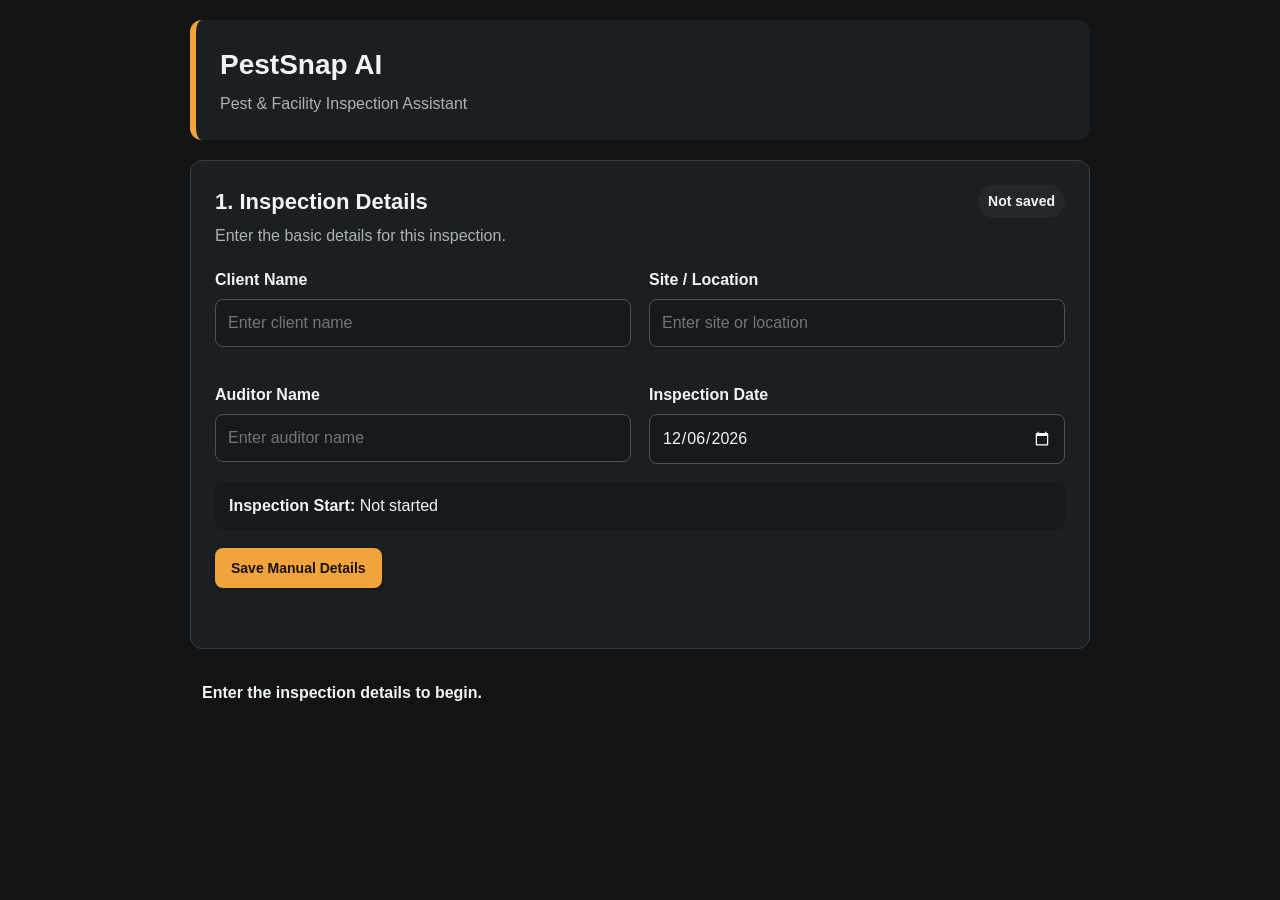
==== commit 8714d5e4: "Improve finding form combo boxes and repair Excel column mapping" ====
--- a/index.html
+++ b/index.html
@@ -1,21 +1,1145 @@
-<!DOCTYPE html>
+    <!DOCTYPE html>
 <html lang="en">
 <head>
-  <meta charset="UTF-8">
-  <meta name="viewport" content="width=device-width, initial-scale=1">
-  <meta name="robots" content="noindex">
-  <title>Service Currently Not Available</title>
-  <style>
-    body { font-family: sans-serif; display: flex; align-items: center;
-           justify-content: center; min-height: 100vh; margin: 0;
-           text-align: center; background: #f5f5f5; color: #222; }
-    main { padding: 1rem; }
-  </style>
+    <meta charset="UTF-8">
+    <meta name="viewport" content="width=device-width, initial-scale=1.0">
+    <meta name="description" content="Pest and Facility Inspection Assistant">
+    <title>PestSnap AI</title>
+
+    <link rel="stylesheet" href="style.css">
 </head>
+
 <body>
-  <main>
-    <h1>This service is currently not available</h1>
-    <p>Please check back later.</p>
-  </main>
+
+<main class="app-container">
+
+    <!-- =====================================================
+         HEADER
+    ====================================================== -->
+    <header class="app-header">
+        <h1>PestSnap AI</h1>
+        <p>Pest &amp; Facility Inspection Assistant</p>
+    </header>
+
+
+    <!-- =====================================================
+         SECTION 1 - INSPECTION DETAILS
+    ====================================================== -->
+    <section
+        id="inspectionSection"
+        class="section workflow-section"
+        aria-labelledby="inspectionHeading"
+    >
+
+        <div class="section-header">
+            <div>
+                <h2 id="inspectionHeading">1. Inspection Details</h2>
+                <p class="section-description">
+                    Enter the basic details for this inspection.
+                </p>
+            </div>
+
+            <span
+                id="inspectionSectionStatus"
+                class="section-status"
+            >
+                Not saved
+            </span>
+        </div>
+
+
+        <div id="inspectionForm">
+
+            <div class="form-grid">
+
+                <div class="form-group">
+                    <label for="clientName">Client Name</label>
+
+                    <input
+                        type="text"
+                        id="clientName"
+                        name="clientName"
+                        autocomplete="organization"
+                        placeholder="Enter client name"
+                    >
+                </div>
+
+
+                <div class="form-group">
+                    <label for="siteLocation">Site / Location</label>
+
+                    <input
+                        type="text"
+                        id="siteLocation"
+                        name="siteLocation"
+                        autocomplete="street-address"
+                        placeholder="Enter site or location"
+                    >
+                </div>
+
+
+                <div class="form-group">
+                    <label for="auditorName">Auditor Name</label>
+
+                    <input
+                        type="text"
+                        id="auditorName"
+                        name="auditorName"
+                        autocomplete="name"
+                        placeholder="Enter auditor name"
+                    >
+                </div>
+
+
+                <div class="form-group">
+                    <label for="inspectionDate">Inspection Date</label>
+
+                    <input
+                        type="date"
+                        id="inspectionDate"
+                        name="inspectionDate"
+                    >
+                </div>
+
+            </div>
+
+
+            <div class="inspection-time">
+                <p>
+                    <strong>Inspection Start:</strong>
+                    <span id="inspectionStartTime">
+                        Not started
+                    </span>
+                </p>
+            </div>
+
+
+            <div class="button-group">
+
+                <button
+                    type="button"
+                    id="saveManualDetails"
+                    class="btn btn-primary"
+                >
+                    Save Manual Details
+                </button>
+
+            </div>
+
+
+            <div
+                id="manualDetailsStatus"
+                class="status-message"
+                role="status"
+                aria-live="polite"
+            ></div>
+
+        </div>
+
+
+        <!-- Saved Details -->
+
+        <div
+            id="savedInspectionDetails"
+            class="saved-details"
+            hidden
+        >
+
+            <div class="saved-details-grid">
+
+                <p>
+                    <strong>Client:</strong>
+                    <span id="savedClientName"></span>
+                </p>
+
+                <p>
+                    <strong>Site:</strong>
+                    <span id="savedSiteLocation"></span>
+                </p>
+
+                <p>
+                    <strong>Auditor:</strong>
+                    <span id="savedAuditorName"></span>
+                </p>
+
+                <p>
+                    <strong>Date:</strong>
+                    <span id="savedInspectionDate"></span>
+                </p>
+
+            </div>
+
+
+            <button
+                type="button"
+                id="editManualDetails"
+                class="btn btn-secondary"
+            >
+                Edit Manual Details
+            </button>
+
+        </div>
+
+    </section>
+
+
+
+    <!-- =====================================================
+         SECTION 2 - PHOTO
+    ====================================================== -->
+    <section
+        id="photoSection"
+        class="section workflow-section"
+        aria-labelledby="photoHeading"
+        hidden
+    >
+
+        <div class="section-header">
+
+            <div>
+
+                <h2 id="photoHeading">
+                    2. Add Finding Photo
+                </h2>
+
+                <p class="section-description">
+                    Upload a photo or take a photo of the problem.
+                </p>
+
+            </div>
+
+            <span class="section-status">
+                Ready
+            </span>
+
+        </div>
+
+
+        <!-- ONE BUTTON ONLY -->
+
+        <div class="photo-actions">
+
+            <button
+                type="button"
+                id="photoButton"
+                class="btn btn-photo"
+            >
+                Upload Photo / Take Photo
+            </button>
+
+        </div>
+
+
+        <!-- Hidden file input -->
+
+        <input
+            type="file"
+            id="photoInput"
+            accept="image/*"
+            aria-label="Choose inspection photo"
+            hidden
+        >
+
+        <input
+            type="file"
+            id="cameraInput"
+            accept="image/*"
+            capture="environment"
+            aria-label="Take inspection photo"
+            hidden
+        >
+
+        <dialog
+            id="photoSourceDialog"
+            aria-labelledby="photoSourceHeading"
+        >
+            <h3 id="photoSourceHeading">Choose Photo</h3>
+
+            <div class="photo-source-actions">
+                <button
+                    type="button"
+                    id="takePhotoButton"
+                    class="btn btn-primary"
+                    autofocus
+                >
+                    Take Photo
+                </button>
+
+                <button
+                    type="button"
+                    id="chooseGalleryButton"
+                    class="btn btn-secondary"
+                >
+                    Choose from Gallery
+                </button>
+
+                <button
+                    type="button"
+                    id="cancelPhotoSourceButton"
+                    class="btn btn-secondary"
+                >
+                    Cancel
+                </button>
+            </div>
+        </dialog>
+
+
+        <!-- Photo Preview -->
+
+        <div
+            id="photoPreviewContainer"
+            class="photo-preview-container"
+            hidden
+        >
+
+            <h3>Selected Photo</h3>
+
+            <img
+                id="photoPreview"
+                src=""
+                alt="Selected inspection photograph"
+            >
+
+
+            <div class="photo-management-actions">
+
+                <button
+                    type="button"
+                    id="replacePhotoButton"
+                    class="btn btn-secondary"
+                >
+                    Replace Photo
+                </button>
+
+
+                <button
+                    type="button"
+                    id="removePhotoButton"
+                    class="btn btn-danger"
+                >
+                    Remove Photo
+                </button>
+
+            </div>
+
+        </div>
+
+
+        <div
+            id="photoSelectedMessage"
+            class="status-message"
+            role="status"
+            aria-live="polite"
+        ></div>
+
+    </section>
+
+
+
+    <!-- =====================================================
+         SECTION 3 - MARK PROBLEM
+    ====================================================== -->
+    <section
+        id="markSection"
+        class="section workflow-section"
+        aria-labelledby="markHeading"
+        hidden
+    >
+
+        <div class="section-header">
+
+            <div>
+
+                <h2 id="markHeading">
+                    3. Mark Problem
+                </h2>
+
+                <p class="section-description">
+                    Draw freely on the photo to identify the problem area.
+                </p>
+
+            </div>
+
+
+            <span
+                id="markSectionStatus"
+                class="section-status"
+            >
+                Ready
+            </span>
+
+        </div>
+
+
+        <div
+            id="annotationContainer"
+            class="annotation-container"
+        >
+
+            <canvas
+                id="annotationCanvas"
+                aria-label="Photo marking area"
+            ></canvas>
+
+        </div>
+
+
+        <div class="annotation-controls">
+
+            <button
+                type="button"
+                id="undoAnnotationButton"
+                class="btn btn-secondary"
+                disabled
+            >
+                Undo
+            </button>
+
+
+            <button
+                type="button"
+                id="clearAnnotationButton"
+                class="btn btn-secondary"
+                disabled
+            >
+                Clear All
+            </button>
+
+        </div>
+
+
+        <button
+            type="button"
+            id="donePhotoButton"
+            class="btn btn-primary"
+        >
+            Done
+        </button>
+
+
+        <div
+            id="annotationStatus"
+            class="status-message"
+            role="status"
+            aria-live="polite"
+        ></div>
+
+    </section>
+
+
+
+    <!-- =====================================================
+         SECTION 4 - FINDING DETAILS
+    ====================================================== -->
+    <section
+        id="aiSection"
+        class="section workflow-section"
+        aria-labelledby="aiHeading"
+        hidden
+    >
+
+        <div class="section-header">
+
+            <div>
+                <h2 id="aiHeading">
+                    4. Finding Details
+                </h2>
+
+                <p class="section-description">
+                    Enter the details for this finding.
+                </p>
+            </div>
+
+            <span
+                id="findingSectionStatus"
+                class="section-status"
+            >
+                Draft
+            </span>
+
+        </div>
+
+
+        <!-- Pest -->
+
+        <div class="form-group">
+
+            <label for="finding">
+                Finding
+            </label>
+
+            <input
+                type="text"
+                id="finding"
+                name="finding"
+                placeholder="Enter the finding"
+            >
+
+        </div>
+
+
+        <!-- Pest -->
+
+        <div class="form-group">
+
+            <label for="pestIssue">
+                Pest
+            </label>
+
+            <select
+                id="pestIssue"
+                name="pestIssue"
+            >
+                <option value="">
+                    Select pest
+                </option>
+                <option value="Cockroach">
+                    Cockroach
+                </option>
+                <option value="Mosquito">
+                    Mosquito
+                </option>
+                <option value="Housefly">
+                    Housefly
+                </option>
+                <option value="Rodent (Rat/Mouse)">
+                    Rodent (Rat/Mouse)
+                </option>
+                <option value="Ant">
+                    Ant
+                </option>
+                <option value="Termite">
+                    Termite
+                </option>
+                <option value="Bed Bug">
+                    Bed Bug
+                </option>
+                <option value="Lizard">
+                    Lizard
+                </option>
+                <option value="Spider">
+                    Spider
+                </option>
+                <option value="Stored Product Pest">
+                    Stored Product Pest
+                </option>
+                <option value="Other">
+                    Other
+                </option>
+            </select>
+
+        </div>
+
+
+        <div
+            id="customPestContainer"
+            class="form-group"
+            hidden
+        >
+
+            <label for="customPest">
+                Specify Pest
+            </label>
+
+            <input
+                type="text"
+                id="customPest"
+                name="customPest"
+                placeholder="Enter custom pest name"
+            >
+
+        </div>
+
+
+        <!-- Area -->
+
+        <div class="form-group">
+
+            <label for="findingArea">
+                Area
+            </label>
+
+            <select
+                id="findingArea"
+                name="findingArea"
+            >
+                <option value="">
+                    Select area
+                </option>
+                <option value="Kitchen">
+                    Kitchen
+                </option>
+                <option value="Dining Area">
+                    Dining Area
+                </option>
+                <option value="Food Storage">
+                    Food Storage
+                </option>
+                <option value="Production Area">
+                    Production Area
+                </option>
+                <option value="Warehouse">
+                    Warehouse
+                </option>
+                <option value="Office">
+                    Office
+                </option>
+                <option value="Restroom">
+                    Restroom
+                </option>
+                <option value="Drainage">
+                    Drainage
+                </option>
+                <option value="Waste Storage">
+                    Waste Storage
+                </option>
+                <option value="Pump Room">
+                    Pump Room
+                </option>
+                <option value="External Perimeter">
+                    External Perimeter
+                </option>
+                <option value="Other">
+                    Other
+                </option>
+            </select>
+
+        </div>
+
+
+        <div
+            id="customAreaContainer"
+            class="form-group"
+            hidden
+        >
+
+            <label for="customArea">
+                Specify Area
+            </label>
+
+            <input
+                type="text"
+                id="customArea"
+                name="customArea"
+                placeholder="Enter custom area name"
+            >
+
+        </div>
+
+
+        <!-- Observation -->
+
+        <div class="form-group">
+
+            <label for="observation">
+                Observation
+            </label>
+
+            <textarea
+                id="observation"
+                name="observation"
+                rows="4"
+                placeholder="Enter the inspection observation"
+            ></textarea>
+
+        </div>
+
+
+        <!-- Action Plan -->
+
+        <div class="form-group">
+
+            <label for="actionPlan">
+                Action Plan
+            </label>
+
+            <select
+                id="actionPlan"
+                name="actionPlan"
+            >
+
+                <option value="">
+                    Select action plan
+                </option>
+
+                <option value="Seal entry points and gaps">
+                    Seal entry points and gaps
+                </option>
+
+                <option value="Remove stagnant water">
+                    Remove stagnant water
+                </option>
+
+                <option value="Improve housekeeping">
+                    Improve housekeeping
+                </option>
+
+                <option value="Remove food and waste sources">
+                    Remove food and waste sources
+                </option>
+
+                <option value="Clean and sanitize the affected area">
+                    Clean and sanitize the affected area
+                </option>
+
+                <option value="Repair damaged door sweeps or screens">
+                    Repair damaged door sweeps or screens
+                </option>
+
+                <option value="Install or repair rodent-proofing measures">
+                    Install or repair rodent-proofing measures
+                </option>
+
+                <option value="Inspect and clean drains">
+                    Inspect and clean drains
+                </option>
+
+                <option value="Apply approved pest-control treatment where appropriate">
+                    Apply approved pest-control treatment where appropriate
+                </option>
+
+                <option value="Monitor and schedule a follow-up inspection">
+                    Monitor and schedule a follow-up inspection
+                </option>
+
+                <option value="Seal the identified opening or gap using suitable material.">
+                    Seal the identified opening or gap using suitable material.
+                </option>
+
+                <option value="Remove stagnant water and implement measures to prevent recurrence.">
+                    Remove stagnant water and implement measures to prevent recurrence.
+                </option>
+
+                <option value="Clean the affected area and maintain proper housekeeping.">
+                    Clean the affected area and maintain proper housekeeping.
+                </option>
+
+                <option value="Remove the identified food or waste source and maintain proper sanitation.">
+                    Remove the identified food or waste source and maintain proper sanitation.
+                </option>
+
+                <option value="Other">
+                    Other
+                </option>
+
+            </select>
+
+        </div>
+
+
+        <div
+            id="customActionPlanContainer"
+            class="form-group"
+            hidden
+        >
+
+            <label for="customActionPlan">
+                Specify Action Plan
+            </label>
+
+            <input
+                type="text"
+                id="customActionPlan"
+                name="customActionPlan"
+                placeholder="Enter custom action plan"
+            >
+
+        </div>
+
+
+        <!-- Timeline -->
+
+        <div class="form-group">
+
+            <label for="timeline">
+                Timeline
+            </label>
+
+            <select
+                id="timeline"
+                name="timeline"
+            >
+
+                <option value="">
+                    Select timeline
+                </option>
+
+                <option value="Immediate">
+                    Immediate
+                </option>
+
+                <option value="24 Hours">
+                    24 Hours
+                </option>
+
+                <option value="3 Days">
+                    3 Days
+                </option>
+
+                <option value="7 Days">
+                    7 Days
+                </option>
+
+                <option value="15 Days">
+                    15 Days
+                </option>
+
+                <option value="30 Days">
+                    30 Days
+                </option>
+
+                <option value="Custom">
+                    Custom
+                </option>
+
+            </select>
+
+        </div>
+
+
+        <!-- Responsibility -->
+
+        <div class="form-group">
+
+            <label for="responsibility">
+                Responsibility
+            </label>
+
+            <select
+                id="responsibility"
+                name="responsibility"
+            >
+
+                <option value="">
+                    Select responsibility
+                </option>
+
+                <option value="Pest Control Team">
+                    Pest Control Team
+                </option>
+
+                <option value="Housekeeping">
+                    Housekeeping
+                </option>
+
+                <option value="Maintenance">
+                    Maintenance
+                </option>
+
+                <option value="Engineering">
+                    Engineering
+                </option>
+
+                <option value="Operations">
+                    Operations
+                </option>
+
+                <option value="Kitchen Team">
+                    Kitchen Team
+                </option>
+
+                <option value="Kitchen">
+                    Kitchen
+                </option>
+
+                <option value="Facility Management">
+                    Facility Management
+                </option>
+
+                <option value="Client Team">
+                    Client Team
+                </option>
+
+                <option value="Other">
+                    Other
+                </option>
+
+            </select>
+
+        </div>
+
+
+        <div
+            id="customResponsibilityContainer"
+            class="form-group"
+            hidden
+        >
+
+            <label for="customResponsibility">
+                Specify Responsibility
+            </label>
+
+            <input
+                type="text"
+                id="customResponsibility"
+                name="customResponsibility"
+                placeholder="Enter custom responsibility"
+            >
+
+        </div>
+
+
+        <!-- Status -->
+
+        <div class="form-group">
+
+            <label for="priority">
+                Priority
+            </label>
+
+            <select
+                id="priority"
+                name="priority"
+            >
+
+                <option value="">
+                    Select priority
+                </option>
+
+                <option value="High">
+                    High
+                </option>
+
+                <option value="Medium">
+                    Medium
+                </option>
+
+                <option value="Low">
+                    Low
+                </option>
+
+            </select>
+
+        </div>
+
+
+        <!-- Status -->
+
+        <div class="form-group">
+
+            <label for="findingStatus">
+                Status
+            </label>
+
+            <select
+                id="findingStatus"
+                name="findingStatus"
+            >
+
+                <option value="Open">
+                    Open
+                </option>
+
+                <option value="In Progress">
+                    In Progress
+                </option>
+
+                <option value="Pending Client Action">
+                    Pending Client Action
+                </option>
+
+                <option value="On Hold">
+                    On Hold
+                </option>
+
+                <option value="Resolved">
+                    Resolved
+                </option>
+
+                <option value="Closed">
+                    Closed
+                </option>
+
+                <option value="Reopened">
+                    Reopened
+                </option>
+
+                <option value="WIP">
+                    WIP
+                </option>
+
+            </select>
+
+        </div>
+
+
+        <!-- Remarks -->
+
+        <div class="form-group">
+
+            <label for="photoNote">
+                Remarks
+            </label>
+
+            <textarea
+                id="photoNote"
+                name="photoNote"
+                rows="3"
+                placeholder="Enter remarks"
+            ></textarea>
+
+        </div>
+
+
+        <!-- Save -->
+
+        <div class="button-group">
+
+            <button
+                type="button"
+                id="saveFindingButton"
+                class="btn btn-success"
+            >
+                Save Finding
+            </button>
+
+        </div>
+
+
+        <div
+            id="findingFormStatus"
+            class="status-message"
+            role="status"
+            aria-live="polite"
+        ></div>
+
+    </section>
+
+
+
+    <!-- =====================================================
+         SECTION 5 - REPORT
+    ====================================================== -->
+    <section
+        id="reportSection"
+        class="section workflow-section"
+        aria-labelledby="reportHeading"
+        hidden
+    >
+
+        <div class="section-header">
+
+            <div>
+
+                <h2 id="reportHeading">
+                    5. Inspection Report
+                </h2>
+
+                <p class="section-description">
+                    Your saved findings and reports.
+                </p>
+
+            </div>
+
+        </div>
+
+
+        <div class="inspection-summary">
+
+            <p>
+                <strong>Findings:</strong>
+                <span id="findingCount">0</span>
+            </p>
+
+            <p>
+                <strong>Status:</strong>
+                <span id="inspectionStatus">
+                    Not started
+                </span>
+            </p>
+
+        </div>
+
+
+        <!-- Saved Findings -->
+
+        <div
+            id="savedFindingsContainer"
+            class="saved-findings"
+            aria-live="polite"
+        >
+
+            <p>
+                No findings saved yet.
+            </p>
+
+        </div>
+
+
+        <!-- Report Buttons -->
+
+        <div class="report-actions">
+
+            <button
+                type="button"
+                id="downloadExcelButton"
+                class="btn btn-success"
+            >
+                Download Excel
+            </button>
+
+
+            <button
+                type="button"
+                id="downloadPdfButton"
+                class="btn btn-success"
+                disabled
+            >
+                Download PDF
+            </button>
+
+        </div>
+
+
+        <!-- Reset -->
+
+        <div class="reset-section">
+
+            <button
+                type="button"
+                id="resetInspectionButton"
+                class="btn btn-danger"
+                hidden
+            >
+                Reset Inspection
+            </button>
+
+        </div>
+
+    </section>
+
+
+    <!-- =====================================================
+         APPLICATION MESSAGE
+    ====================================================== -->
+
+    <div
+        id="appMessage"
+        class="app-message"
+        role="status"
+        aria-live="polite"
+    ></div>
+
+</main>
+
+
+<!-- =====================================================
+     LIBRARIES
+====================================================== -->
+
+<script
+    src="https://cdn.jsdelivr.net/npm/exceljs@4.4.0/dist/exceljs.min.js">
+</script>
+
+<script
+    src="https://cdn.jsdelivr.net/npm/jspdf@2.5.1/dist/jspdf.umd.min.js">
+</script>
+
+<script
+    src="https://cdn.jsdelivr.net/npm/jspdf-autotable@3.8.2/dist/jspdf.plugin.autotable.min.js">
+</script>
+
+<script src="script.js"></script>
+
 </body>
 </html>
--- a/style.css
+++ b/style.css
@@ -0,0 +1,648 @@
+/* =========================================================
+   PestSnap AI - Module 1
+   Main Application Styles
+   ========================================================= */
+
+[hidden] {
+    display: none !important;
+}
+
+/* ---------- Base ---------- */
+
+* {
+    box-sizing: border-box;
+}
+
+:root {
+    color-scheme: dark;
+    --page-background: #111315;
+    --surface: #1b1f22;
+    --surface-raised: #23282c;
+    --surface-muted: #171a1d;
+    --border: #353c42;
+    --text: #f1f3f4;
+    --text-muted: #aab3ba;
+    --accent: #f2a33a;
+    --focus: #74b9ff;
+}
+
+html {
+    scroll-behavior: smooth;
+}
+
+body {
+    margin: 0;
+    font-family: Arial, Helvetica, sans-serif;
+    background: var(--page-background);
+    color: var(--text);
+    line-height: 1.5;
+}
+
+
+/* ---------- Main Container ---------- */
+
+.app-container {
+    width: min(100% - 24px, 900px);
+    margin: 0 auto;
+    padding: 20px 0 40px;
+}
+
+
+/* ---------- Header ---------- */
+
+.app-header {
+    background: var(--surface);
+    border-radius: 12px;
+    padding: 24px;
+    margin-bottom: 20px;
+    border-left: 6px solid var(--accent);
+}
+
+.app-header h1 {
+    margin: 0 0 6px;
+    font-size: 28px;
+}
+
+.app-header p {
+    margin: 0;
+    color: var(--text-muted);
+}
+
+
+/* ---------- Sections ---------- */
+
+.section {
+    background: var(--surface);
+    border-radius: 12px;
+    padding: 24px;
+    margin-bottom: 20px;
+    border: 1px solid var(--border);
+}
+
+.section h2 {
+    margin-top: 0;
+    margin-bottom: 20px;
+    font-size: 22px;
+}
+
+.section h3 {
+    margin-top: 0;
+}
+
+
+/* ---------- Form Layout ---------- */
+
+.form-grid {
+    display: grid;
+    grid-template-columns: repeat(2, minmax(0, 1fr));
+    gap: 18px;
+}
+
+.form-group {
+    margin-bottom: 18px;
+}
+
+.form-group label {
+    display: block;
+    font-weight: 600;
+    margin-bottom: 7px;
+}
+
+input,
+textarea,
+select {
+    width: 100%;
+    font: inherit;
+    padding: 11px 12px;
+    border: 1px solid #4a535b;
+    border-radius: 8px;
+    background: var(--surface-muted);
+    color: var(--text);
+}
+
+textarea {
+    resize: vertical;
+    min-height: 90px;
+}
+
+input:focus,
+textarea:focus,
+select:focus,
+button:focus {
+    outline: 3px solid var(--focus);
+    outline-offset: 2px;
+}
+
+button:focus-visible {
+    outline: 3px solid currentColor;
+    outline-offset: 2px;
+}
+
+
+/* ---------- Inspection Time ---------- */
+
+.inspection-time {
+    background: var(--surface-muted);
+    border-radius: 8px;
+    padding: 12px 14px;
+    margin-bottom: 18px;
+}
+
+.inspection-time p {
+    margin: 0;
+}
+
+
+/* ---------- Buttons ---------- */
+
+.button-group,
+.photo-actions,
+.report-actions {
+    display: flex;
+    flex-wrap: wrap;
+    gap: 10px;
+    margin-top: 12px;
+}
+
+.btn {
+    border: 0;
+    border-radius: 8px;
+    padding: 9px 16px;
+    font: inherit;
+    font-size: 14px;
+    font-weight: 600;
+    cursor: pointer;
+    min-height: 40px;
+    box-shadow: 0 2px 5px rgba(0, 0, 0, 0.22);
+    transition: all 0.2s ease;
+}
+
+.btn:hover:not(:disabled) {
+    filter: brightness(1.1);
+    box-shadow: 0 3px 8px rgba(0, 0, 0, 0.28);
+}
+
+.btn:active:not(:disabled) {
+    filter: brightness(0.96);
+    transform: translateY(1px);
+}
+
+.btn:disabled {
+    opacity: 0.5;
+    cursor: not-allowed;
+    box-shadow: none;
+}
+
+.btn-primary {
+    background: var(--accent);
+    color: #17120b;
+}
+
+.btn-secondary {
+    background: #58636c;
+    color: #ffffff;
+    padding: 8px 14px;
+    min-height: 38px;
+}
+
+.btn-photo {
+    background: #1769aa;
+    color: #ffffff;
+    flex: 0 1 auto;
+}
+
+.btn-success {
+    background: #238636;
+    color: #ffffff;
+}
+
+.btn-danger {
+    background: #c62828;
+    color: #ffffff;
+}
+
+
+/* ---------- Photo Preview ---------- */
+
+.photo-preview-container {
+    margin: 20px 0;
+    padding: 16px;
+    background: var(--surface-muted);
+    border-radius: 10px;
+    border: 1px solid var(--border);
+}
+
+.photo-preview-container img {
+    display: block;
+    width: 100%;
+    max-height: 500px;
+    object-fit: contain;
+    background: #0b0d0e;
+    border-radius: 8px;
+}
+
+
+/* ---------- AI Result ---------- */
+
+.ai-result-section {
+    margin-top: 22px;
+    padding: 18px;
+    border: 2px solid #3e8fca;
+    border-radius: 10px;
+    background: #17232b;
+}
+
+.ai-result-section h3 {
+    color: #72c2f5;
+}
+
+
+/* ---------- Current Inspection ---------- */
+
+.inspection-summary {
+    display: grid;
+    grid-template-columns: repeat(2, minmax(0, 1fr));
+    gap: 12px;
+    margin-bottom: 18px;
+}
+
+.inspection-summary p {
+    margin: 0;
+    padding: 14px;
+    background: var(--surface-raised);
+    border-radius: 8px;
+    border: 1px solid var(--border);
+}
+
+.saved-findings {
+    margin-bottom: 20px;
+}
+
+.saved-findings > p {
+    color: var(--text-muted);
+}
+
+.finding-item {
+    padding: 14px;
+    margin-bottom: 10px;
+    border: 1px solid var(--border);
+    border-radius: 8px;
+    background: var(--surface-raised);
+}
+
+.finding-item strong {
+    display: block;
+}
+
+
+/* ---------- Status Message ---------- */
+
+.status-message,
+.app-message {
+    margin-top: 12px;
+    min-height: 24px;
+    font-weight: 600;
+}
+
+.app-message {
+    padding: 12px;
+    border-radius: 8px;
+}
+
+
+/* ---------- Reset ---------- */
+
+.reset-section {
+    margin-top: 24px;
+    padding-top: 20px;
+    border-top: 1px solid var(--border);
+}
+
+
+/* ---------- Mobile ---------- */
+
+@media (max-width: 650px) {
+
+    .app-container {
+        width: min(100% - 16px, 900px);
+        padding-top: 8px;
+    }
+
+    .section {
+        padding: 18px;
+    }
+
+    .app-header {
+        padding: 18px;
+    }
+
+    .app-header h1 {
+        font-size: 24px;
+    }
+
+    .form-grid {
+        grid-template-columns: 1fr;
+        gap: 0;
+    }
+
+    .inspection-summary {
+        grid-template-columns: 1fr;
+    }
+
+    .button-group,
+    .report-actions {
+        flex-direction: column;
+    }
+
+    .button-group .btn,
+    .report-actions .btn {
+        width: 100%;
+    }
+
+    .btn-photo {
+        flex: 1 1 100%;
+        width: 100%;
+    }
+}
+
+
+/* ---------- Reduced Motion ---------- */
+
+@media (prefers-reduced-motion: reduce) {
+    html {
+        scroll-behavior: auto;
+    }
+}
+
+
+/* ---------- Step-by-Step Workflow ---------- */
+
+.workflow-section {
+    transition: none;
+}
+
+.section-header {
+    display: flex;
+    justify-content: space-between;
+    align-items: flex-start;
+    gap: 16px;
+    margin-bottom: 20px;
+}
+
+.section-header h2 {
+    margin-bottom: 6px;
+}
+
+.section-description {
+    margin: 0;
+    color: var(--text-muted);
+}
+
+.section-status {
+    flex-shrink: 0;
+    padding: 6px 10px;
+    border-radius: 20px;
+    background: var(--surface-raised);
+    font-size: 14px;
+    font-weight: 600;
+}
+
+.saved-details {
+    padding-top: 4px;
+}
+
+.saved-details-grid {
+    display: grid;
+    grid-template-columns: repeat(2, minmax(0, 1fr));
+    gap: 10px 20px;
+    margin-bottom: 18px;
+}
+
+.saved-details-grid p {
+    margin: 0;
+    padding: 10px;
+    background: var(--surface-muted);
+    border-radius: 8px;
+}
+
+.annotation-area {
+    min-height: 250px;
+    display: flex;
+    align-items: center;
+    justify-content: center;
+    border: 2px dashed #aeb6bf;
+    border-radius: 10px;
+    margin-bottom: 20px;
+    color: var(--text-muted);
+    background: var(--surface-muted);
+}
+
+@media (max-width: 650px) {
+    .section-header {
+        flex-direction: column;
+    }
+
+    .saved-details-grid {
+        grid-template-columns: 1fr;
+    }
+}
+
+
+/* ---------- Photo Annotation ---------- */
+
+.annotation-container {
+    width: 100%;
+    background: #222;
+    border-radius: 10px;
+    overflow: hidden;
+    margin-bottom: 16px;
+}
+
+.annotation-container canvas {
+    display: block;
+    width: 100%;
+    height: auto;
+    touch-action: none;
+    cursor: crosshair;
+}
+
+.annotation-controls {
+    display: flex;
+    flex-wrap: wrap;
+    gap: 10px;
+    margin-bottom: 20px;
+}
+
+.annotation-controls .btn {
+    flex: 1 1 160px;
+}
+
+@media (max-width: 650px) {
+    .annotation-controls {
+        flex-direction: row;
+    }
+
+    .annotation-controls .btn {
+        flex: 0 1 auto;
+        width: auto;
+        padding: 8px 12px;
+        min-height: 40px;
+    }
+}
+
+
+/* ---------- Photo Management ---------- */
+
+.photo-management-actions {
+    display: flex;
+    flex-wrap: wrap;
+    gap: 10px;
+    margin-top: 16px;
+}
+
+.photo-management-actions .btn {
+    flex: 1 1 180px;
+}
+
+@media (max-width: 650px) {
+    .photo-management-actions {
+        flex-direction: row;
+    }
+
+    .photo-management-actions .btn {
+        flex: 0 1 auto;
+        width: auto;
+        padding: 8px 12px;
+        min-height: 40px;
+    }
+}
+
+
+/* ---------- Finding Form ---------- */
+
+.radio-group {
+    display: flex;
+    flex-wrap: wrap;
+    gap: 20px;
+}
+
+.radio-option {
+    display: inline-flex;
+    align-items: center;
+    gap: 8px;
+    cursor: pointer;
+}
+
+.radio-option input {
+    width: auto;
+}
+
+fieldset.form-group {
+    border: 0;
+    padding: 0;
+}
+
+fieldset.form-group legend {
+    font-weight: 600;
+    margin-bottom: 8px;
+}
+
+
+#photoInput {
+    position: absolute;
+    width: 1px;
+    height: 1px;
+    opacity: 0;
+    overflow: hidden;
+    pointer-events: none;
+}
+
+#photoSourceDialog {
+    width: min(320px, calc(100% - 32px));
+    padding: 20px;
+    border: 1px solid #d5dbe1;
+    border-radius: 8px;
+}
+
+#photoSourceDialog::backdrop {
+    background: rgb(0 0 0 / 35%);
+}
+
+#photoSourceHeading {
+    margin: 0 0 16px;
+}
+
+.photo-source-actions {
+    display: flex;
+    flex-direction: column;
+    gap: 8px;
+}
+
+.photo-source-actions .btn {
+    width: 100%;
+    min-height: 40px;
+    padding: 8px 12px;
+}
+
+.finding-item-header {
+    display: flex;
+    justify-content: space-between;
+    align-items: center;
+    gap: 10px;
+}
+
+.finding-item-actions {
+    display: flex;
+    flex-wrap: wrap;
+    gap: 8px;
+}
+
+.finding-edit-button,
+.finding-delete-button {
+    color: white;
+    border: none;
+    border-radius: 5px;
+    padding: 5px 9px;
+    font: inherit;
+    font-size: 14px;
+    cursor: pointer;
+    transition: all 0.2s ease;
+}
+
+.finding-edit-button {
+    background: #1769aa;
+}
+
+.finding-delete-button {
+    background: #dc3545;
+}
+
+.finding-edit-button:hover,
+.finding-delete-button:hover {
+    filter: brightness(1.1);
+    box-shadow: 0 2px 5px rgba(0, 0, 0, 0.22);
+}
+
+.finding-edit-button:focus-visible,
+.finding-delete-button:focus-visible {
+    outline: 3px solid var(--focus);
+    outline-offset: 2px;
+}
+
+.finding-photo-title {
+    display: block;
+    margin-top: 15px;
+    margin-bottom: 8px;
+}
+
+.finding-marked-photo {
+    display: block;
+    width: 100%;
+    max-width: 500px;
+    max-height: 400px;
+    object-fit: contain;
+    border-radius: 8px;
+    border: 1px solid #555;
+    background: #111;
+    margin-bottom: 15px;
+}
